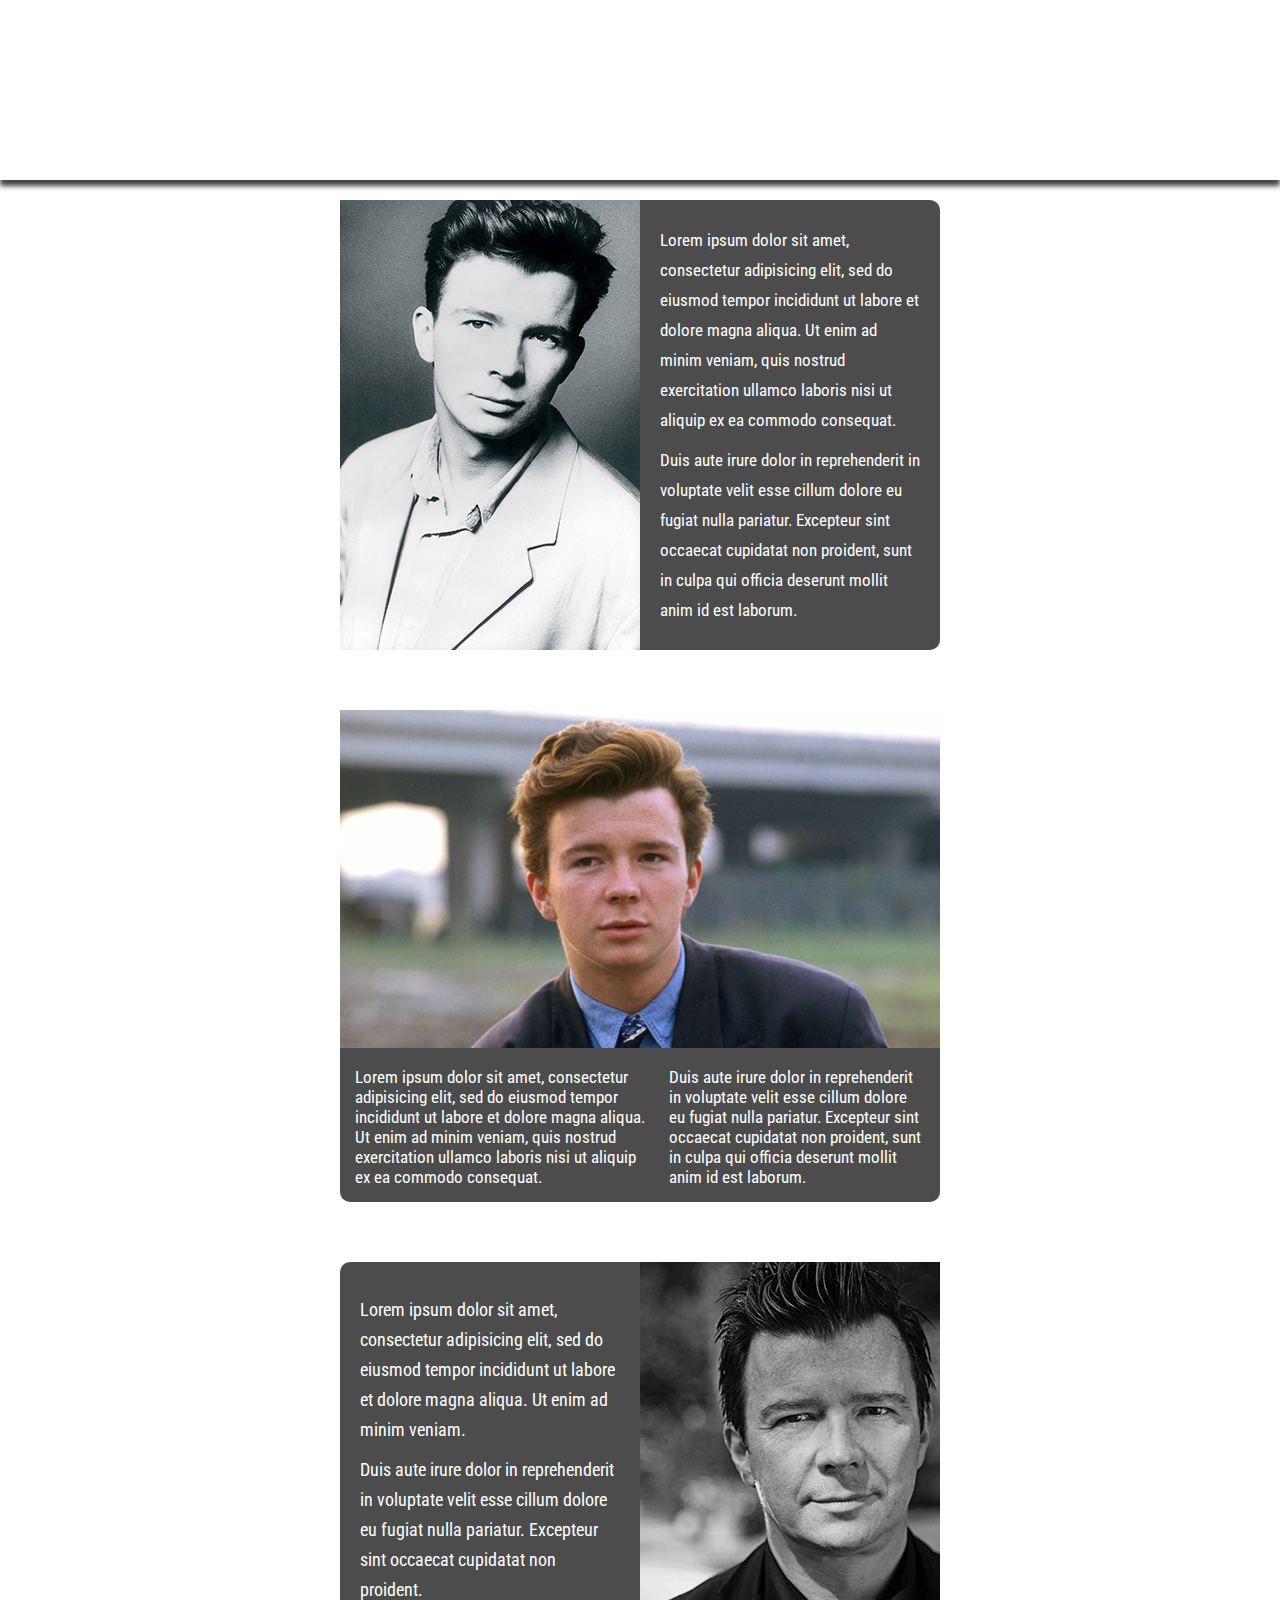
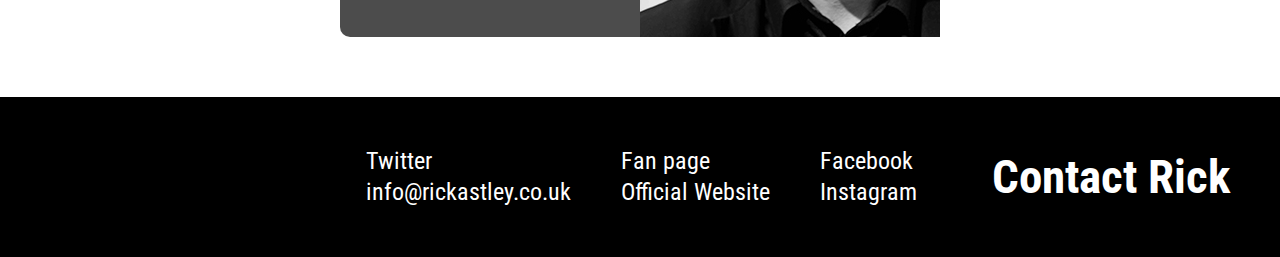
==== site/about.html @ 222fab50 "about sida färdig" ====
<!DOCTYPE html>
<html>
  <head>
    <meta charset="utf-8">
    <title>Rick astley</title>
    <link rel="stylesheet" href="./css/about.css">
    <link href="https://fonts.googleapis.com/css?family=Roboto+Condensed" rel="stylesheet">
  </head>
  <body>
    <header class="header">
      <div class="headbox">
        <div class="links">
      <h1><a href="index.html">Rick Astley</a></h1>
      </div>
      <div class="links">
        <h2><a href="merch.html">Merch</a></h2>
      </div>
      <div class="links">
        <h2><a href="#">Upcoming</a></h2>
      </div>
      <div class="links">
        <h2><a href="#">About Rick</a></h2>
      </div>
    </div>
  </header>
  <div class="margin">
  <div class="mainbox">


  <article class="life">
    <div class="artrow">
    <img src="./img/rickbw.jpg" alt="Rick in black and white">
    </div>
    <div class="textcol">
      <p>Lorem ipsum dolor sit amet, consectetur adipisicing elit,
         sed do eiusmod tempor incididunt ut labore et dolore magna
         aliqua. Ut enim ad minim veniam, quis nostrud exercitation
         ullamco laboris nisi ut aliquip ex ea commodo consequat.
         </p>
         <p>Duis aute irure dolor in reprehenderit in voluptate velit
         esse cillum dolore eu fugiat nulla pariatur. Excepteur sint
         occaecat cupidatat non proident, sunt in culpa qui officia
         deserunt mollit anim id est laborum.</p>
    </div>
  </article>
  <article class="artlife">
    <div class="artcol">
      <img src="./img/rick-astley.png" alt="">
    </div>
    <div class="textrow">
      <p>Lorem ipsum dolor sit amet, consectetur adipisicing elit,
      sed do eiusmod tempor incididunt ut labore et dolore magna
      aliqua. Ut enim ad minim veniam, quis nostrud exercitation ullamco laboris nisi ut aliquip ex ea commodo consequat.</p>
      <p>
      Duis aute irure dolor in reprehenderit in voluptate velit esse cillum
      dolore eu fugiat nulla pariatur. Excepteur sint occaecat
      cupidatat non proident, sunt in culpa qui officia deserunt
      mollit anim id est laborum.</p>
    </div>
  </article>
  <article class="bottom">

  <article class="lifev2">
    <div class="textcol">
      <p>Lorem ipsum dolor sit amet, consectetur adipisicing elit,
         sed do eiusmod tempor incididunt ut labore et dolore magna
         aliqua. Ut enim ad minim veniam.
         </p>
         <p>Duis aute irure dolor in reprehenderit in voluptate velit
         esse cillum dolore eu fugiat nulla pariatur. Excepteur sint
         occaecat cupidatat non proident.</p>
    </div>
    <div class="artrow">
      <img src="./img/rickhd.jpg" alt="Older Rick">
    </div>
  </article>
</article>
</div>
  <div class="contact">
    <div class="contitle">
      <h3>Contact Rick</h3>
    </div>
    <div class="conbox">
      <div class="textbox">
        <a href="https://www.facebook.com/RickAstley/"><p>Facebook</p></a>
      </div>
      <div class="textbox">
        <a href="https://www.instagram.com/officialrickastley/"><p>Instagram</p></a>
      </div>
    </div>
    <div class="conbox">
      <div class="textbox">
        <a href="https://www.facebook.com/groups/RickAstleyOFC/"><p>Fan page</p></a>
      </div>
      <div class="textbox">
        <a href="http://www.rickastley.co.uk/"><p>Official Website</p></a>
      </div>
    </div>
      <div class="conbox">
        <div class="textbox">
          <a href="https://twitter.com/rickastley"><p>Twitter</p></a>
        </div>
        <div class="textbox">
          <a href="#"><p>info@rickastley.co.uk</p></a>
        </div>
      </div>
  </div>
</div>
  </body>
</html>
---- site/css/about.css ----
body {
  margin: 0;
  background-image: url(http://i.imgur.com/nbejb4J.jpg);
  background-size: 100vw 100vh;
  background-attachment: fixed;
  color: white;
  font-family: 'Roboto Condensed', sans-serif;
  overflow-x:hidden;
}
.header {
    background-image: url(http://i.imgur.com/5mySMW0.jpg);
    background-size: 100vw 25vh;
    width: 100vw;
    height: 20vh;
    -webkit-box-shadow: 0px 6px 5px 0px rgba(0,0,0,0.75);
    -moz-box-shadow: 0px 6px 5px 0px rgba(0,0,0,0.75);
    box-shadow: 0px 6px 5px 0px rgba(0,0,0,0.75);
    display: flex;
    flex-direction: column;
    justify-content: center;
    position: fixed;
}
h1 {
  font-size: 2.5em;
}

a {
  text-decoration: none;
  color: white;
}
.headbox {
  display: flex;
  flex-direction: row;
  align-items: center;
}
.links {
  margin-top: 10px;
  margin-bottom: 10px;
  -webkit-box-shadow: 2px 0px 0px 0px rgba(255,255,255,1);
  -moz-box-shadow: 2px 0px 0px 0px rgba(255,255,255,1);
  box-shadow: 2px 0px 0px 0px rgba(255,255,255,1);
  padding-left: 30px;
  padding-right: 30px;
  font-family: 'Roboto Condensed', sans-serif;
}

a:hover {
  color: #9effb6;
  transition: 0.5s;
}
.mainbox {
  display: flex;
  flex-direction: column;
  align-items: center;
}
.life{
  margin-top: 200px;
  width: 600px;
  display: flex;
  flex-direction: row;
  align-items: center;
  justify-content: center;
  background-color: rgba(0, 0, 0, 0.7);
  border-radius: 10px 10px 10px 10px;
  -moz-border-radius: 10px 10px 10px 10px;
  -webkit-border-radius: 10px 10px 10px 10px;
  border: 0px solid #000000;
}
.lifev2{
  width: 600px;
  display: flex;
  flex-direction: row;
  align-items: center;
  justify-content: center;
  background-color: rgba(0, 0, 0, 0.7);
  border-radius: 10px 10px 10px 10px;
  -moz-border-radius: 10px 10px 10px 10px;
  -webkit-border-radius: 10px 10px 10px 10px;
  border: 0px solid #000000;
}
.textcol {
  line-height: 30px;
  margin: 10px;
}
.artrow {
  margin-bottom: -4px;
}
.artlife {
  display: flex;
  flex-direction: column;
  align-items: center;
  background-color: rgba(0, 0, 0, 0.7);
  border-radius: 10px 10px 10px 10px;
  -moz-border-radius: 10px 10px 10px 10px;
  -webkit-border-radius: 10px 10px 10px 10px;
  border: 0px solid #000000;
  width: 600px;
  margin: 60px;
}
.textrow {
  display: flex;
  flex-direction: row;
  align-items: center;
  margin: 5px;
}
article {
  font-size: 1.05em;
}
p {
  margin: 10px;
}
.contact {
  height: 160px;
  background-color: black;
  display: flex;
  flex-direction: row-reverse;
  align-items: center;
  line-height: 1px;
  width: 100vw;
}
.contitle {
  font-size: 2.5em;
  margin-right: 50px;
  margin-left: 50px;
}
.conbox {
  display: flex;
  flex-direction: column;
  margin: 10px;

}
.textbox {
  margin: 5px;
  font-size: 1.5em;
}
.bottom {
  margin-bottom: 60px;
}
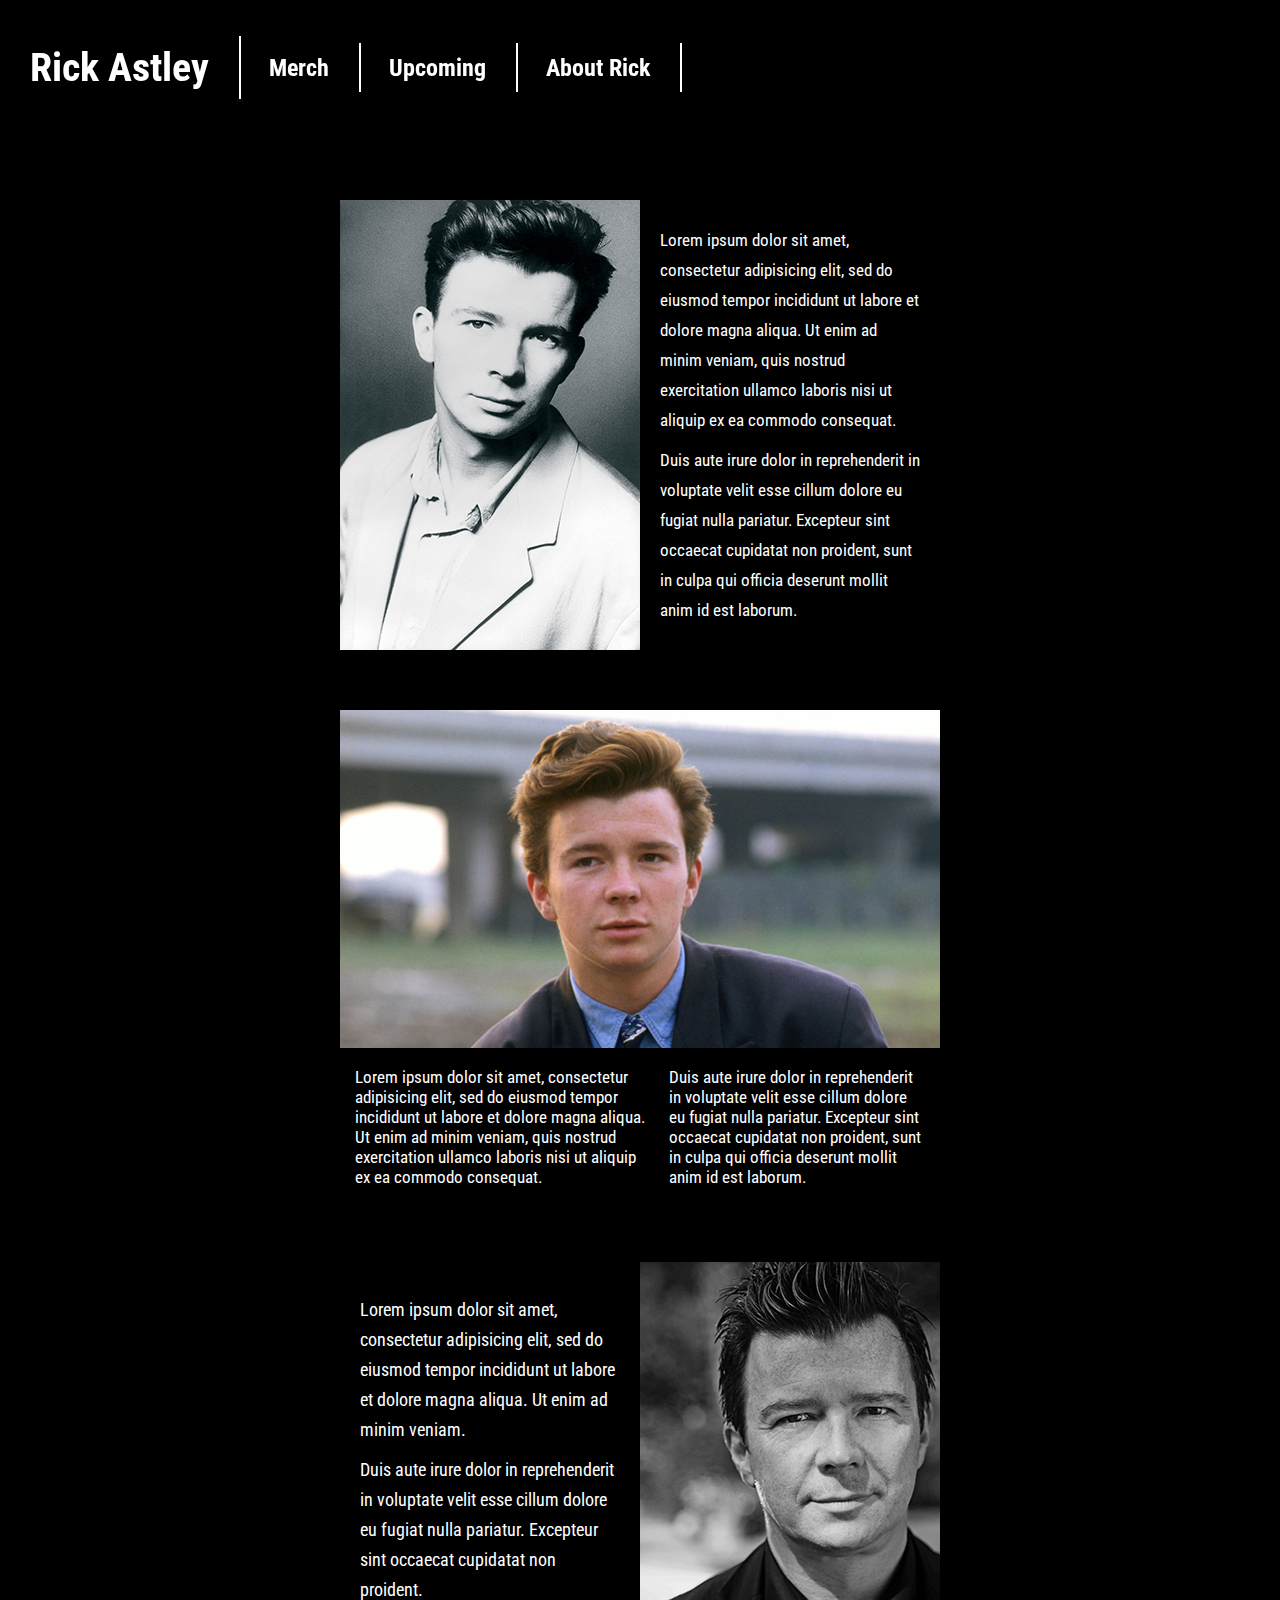
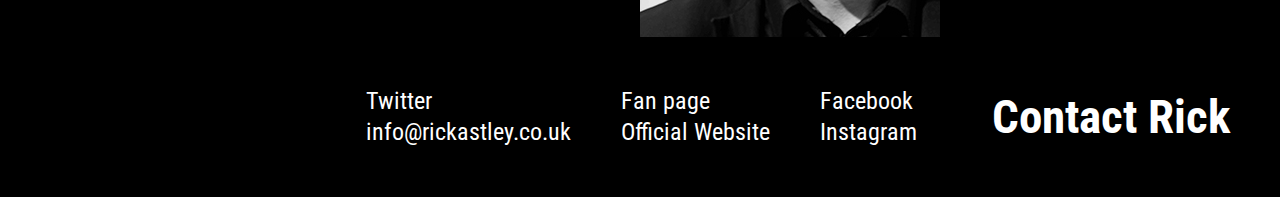
==== commit 9aa7a652: "Upcoming sida färdig" ====
--- a/site/about.html
+++ b/site/about.html
@@ -16,7 +16,7 @@
         <h2><a href="merch.html">Merch</a></h2>
       </div>
       <div class="links">
-        <h2><a href="#">Upcoming</a></h2>
+        <h2><a href="upcoming.html">Upcoming</a></h2>
       </div>
       <div class="links">
         <h2><a href="#">About Rick</a></h2>
@@ -25,8 +25,6 @@
   </header>
   <div class="margin">
   <div class="mainbox">
-
-
   <article class="life">
     <div class="artrow">
     <img src="./img/rickbw.jpg" alt="Rick in black and white">
--- a/site/css/about.css
+++ b/site/css/about.css
@@ -1,24 +1,29 @@
 body {
   margin: 0;
   background-image: url(http://i.imgur.com/nbejb4J.jpg);
-  background-size: 100vw 100vh;
+  background-size: 2048 747px;
+  background-repeat: no-repeat;
+  background-position: center;
   background-attachment: fixed;
+  background-color: black;
   color: white;
   font-family: 'Roboto Condensed', sans-serif;
   overflow-x:hidden;
 }
 .header {
-    background-image: url(http://i.imgur.com/5mySMW0.jpg);
-    background-size: 100vw 25vh;
-    width: 100vw;
-    height: 20vh;
-    -webkit-box-shadow: 0px 6px 5px 0px rgba(0,0,0,0.75);
-    -moz-box-shadow: 0px 6px 5px 0px rgba(0,0,0,0.75);
-    box-shadow: 0px 6px 5px 0px rgba(0,0,0,0.75);
-    display: flex;
-    flex-direction: column;
-    justify-content: center;
-    position: fixed;
+  background-image: url(http://i.imgur.com/5mySMW0.jpg);
+  background-size: 3024px 378.5px;
+  background-position: right;
+  min-width: 100vw;
+  max-width: 3024px;
+  height: 15vh;
+  -webkit-box-shadow: 0px 6px 5px 0px rgba(0,0,0,0.75);
+  -moz-box-shadow: 0px 6px 5px 0px rgba(0,0,0,0.75);
+  box-shadow: 0px 6px 5px 0px rgba(0,0,0,0.75);
+  display: flex;
+  flex-direction: column;
+  justify-content: center;
+  position: fixed;
 }
 h1 {
   font-size: 2.5em;
@@ -34,6 +39,7 @@
   align-items: center;
 }
 .links {
+  line-height: 10px;
   margin-top: 10px;
   margin-bottom: 10px;
   -webkit-box-shadow: 2px 0px 0px 0px rgba(255,255,255,1);
@@ -133,6 +139,3 @@
   margin: 5px;
   font-size: 1.5em;
 }
-.bottom {
-  margin-bottom: 60px;
-}
